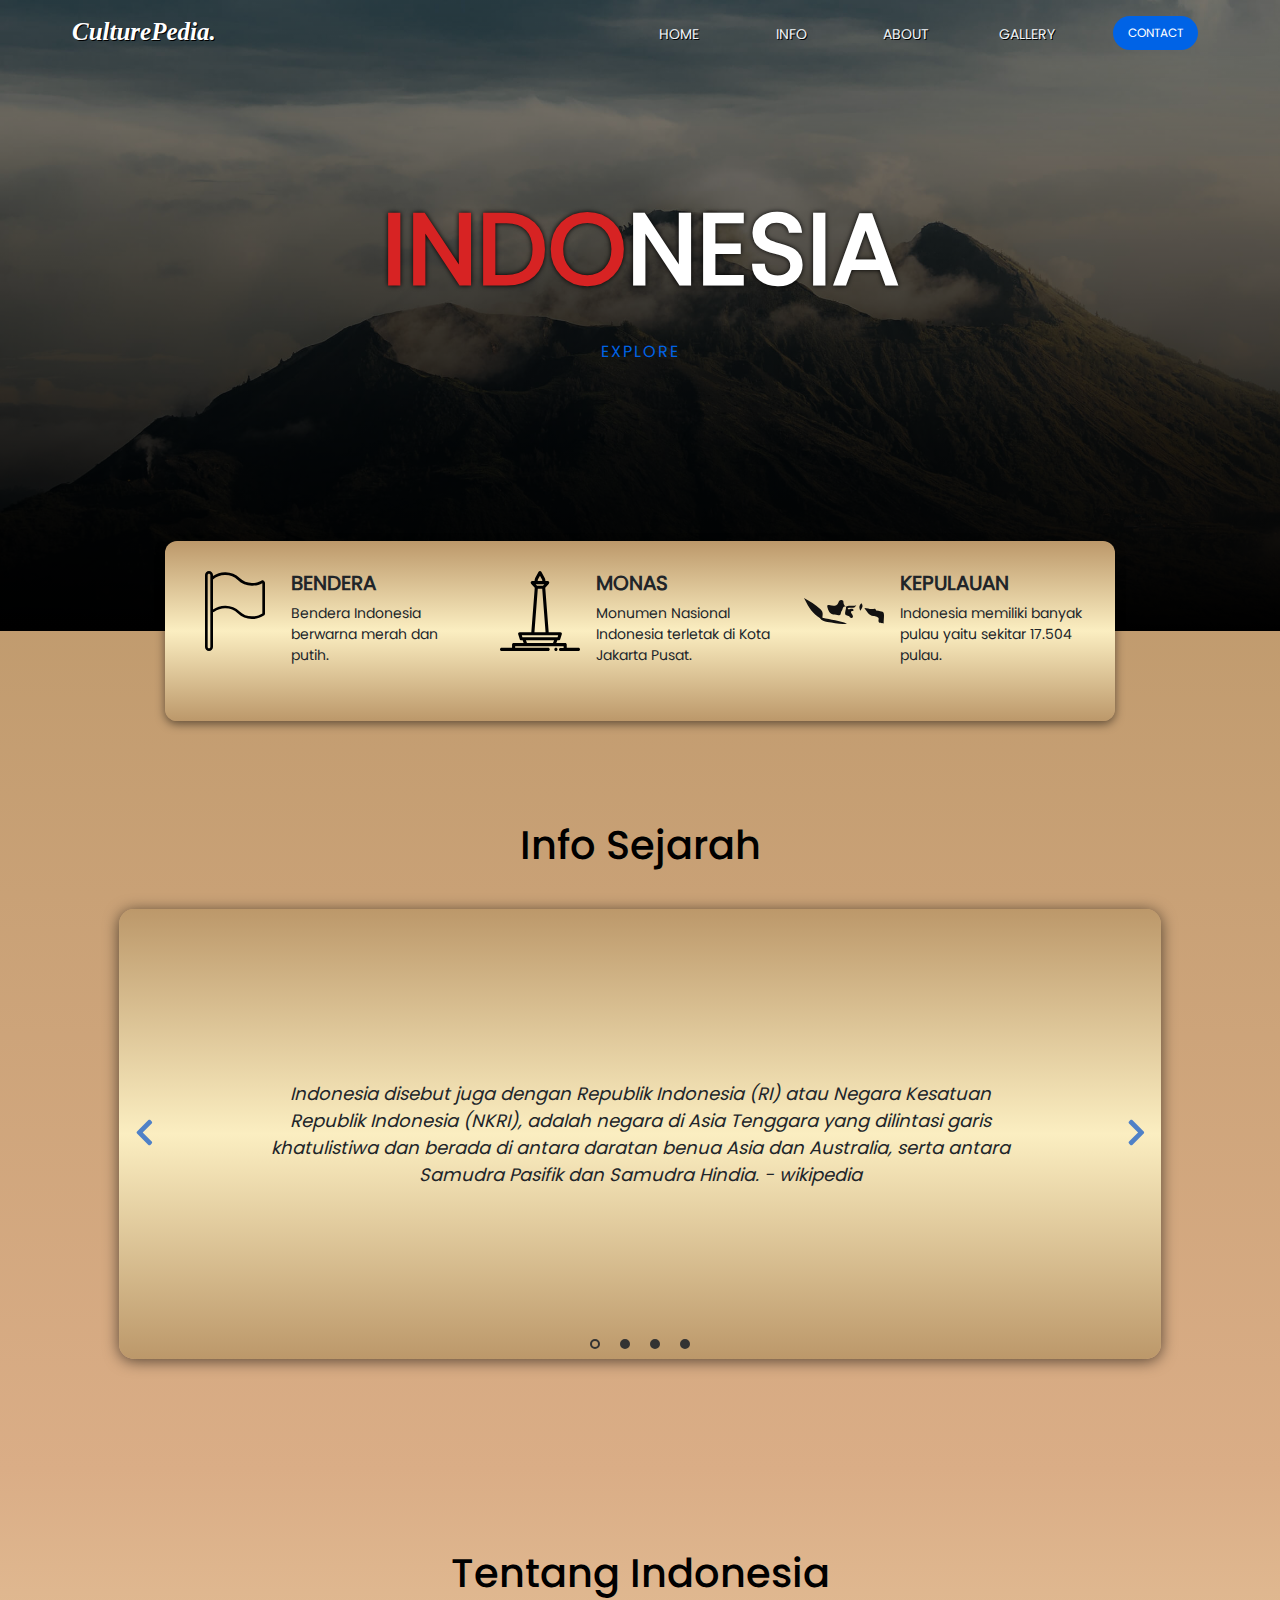
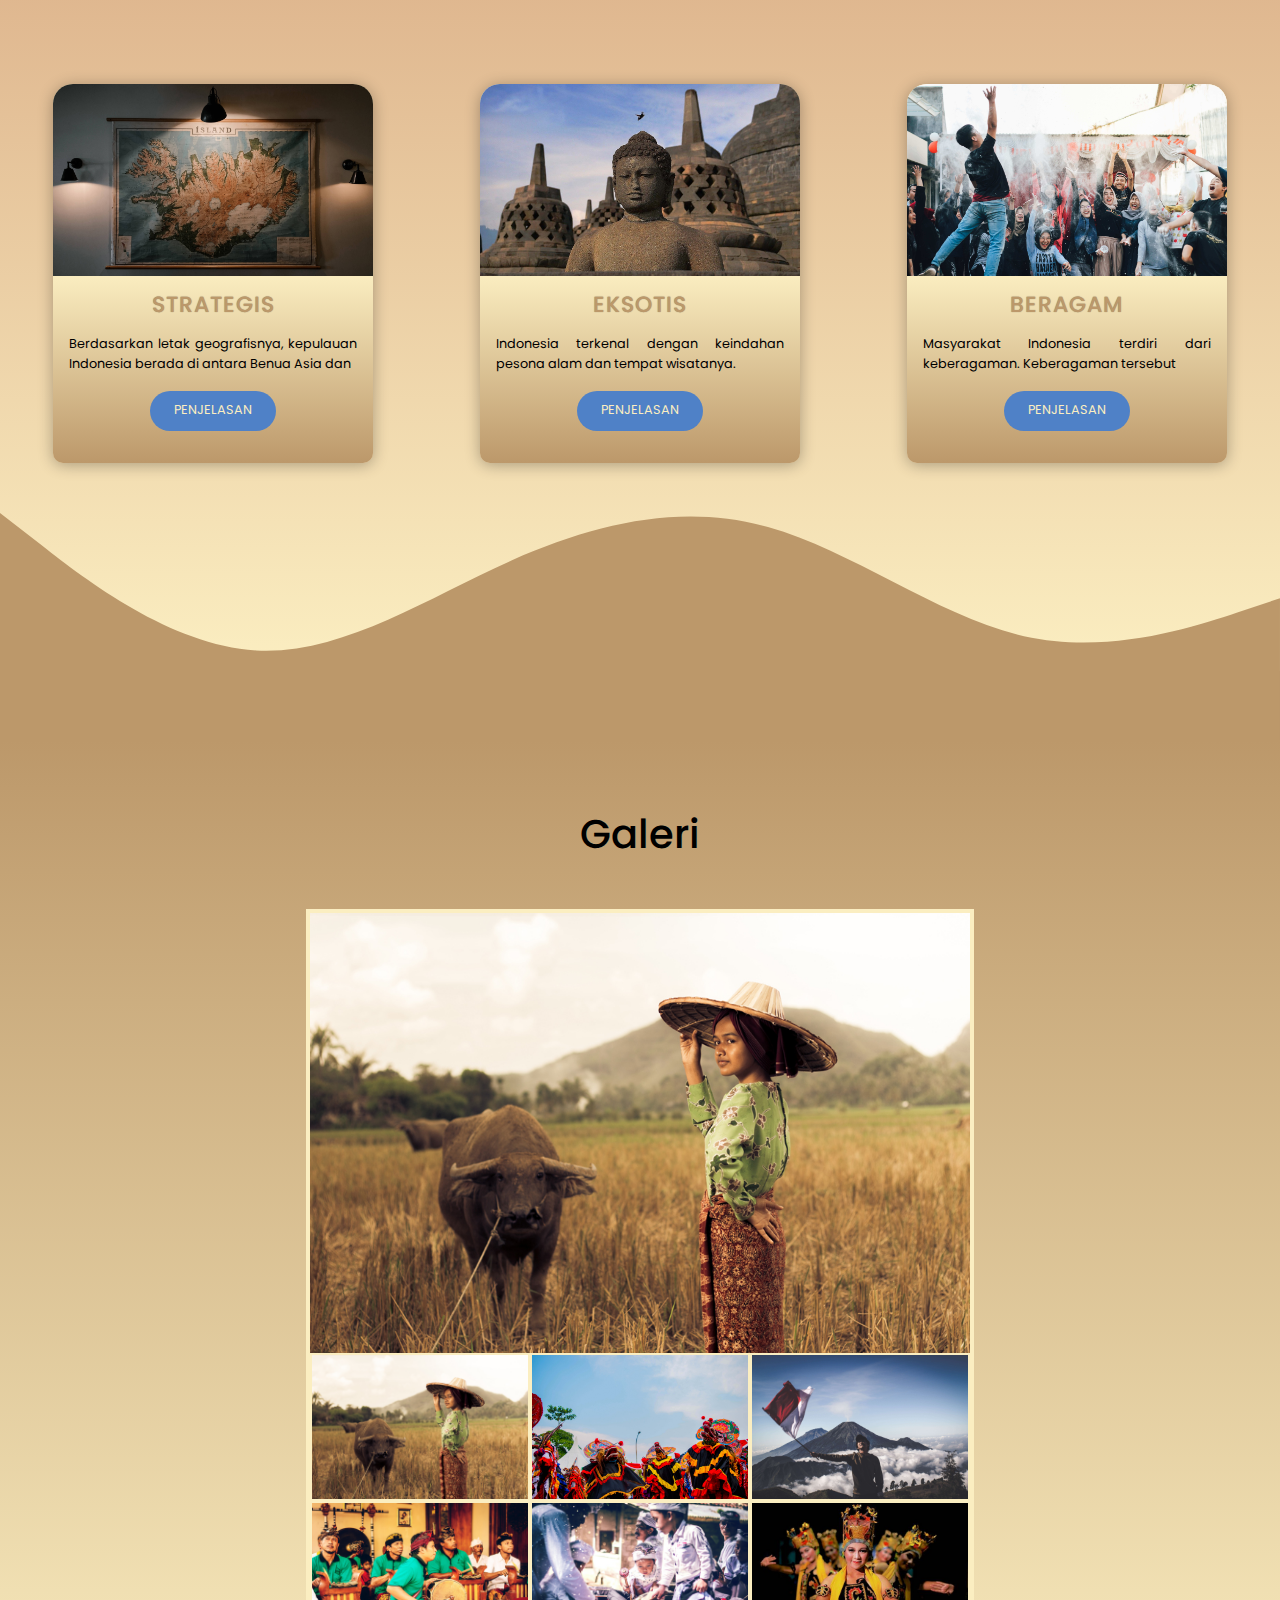
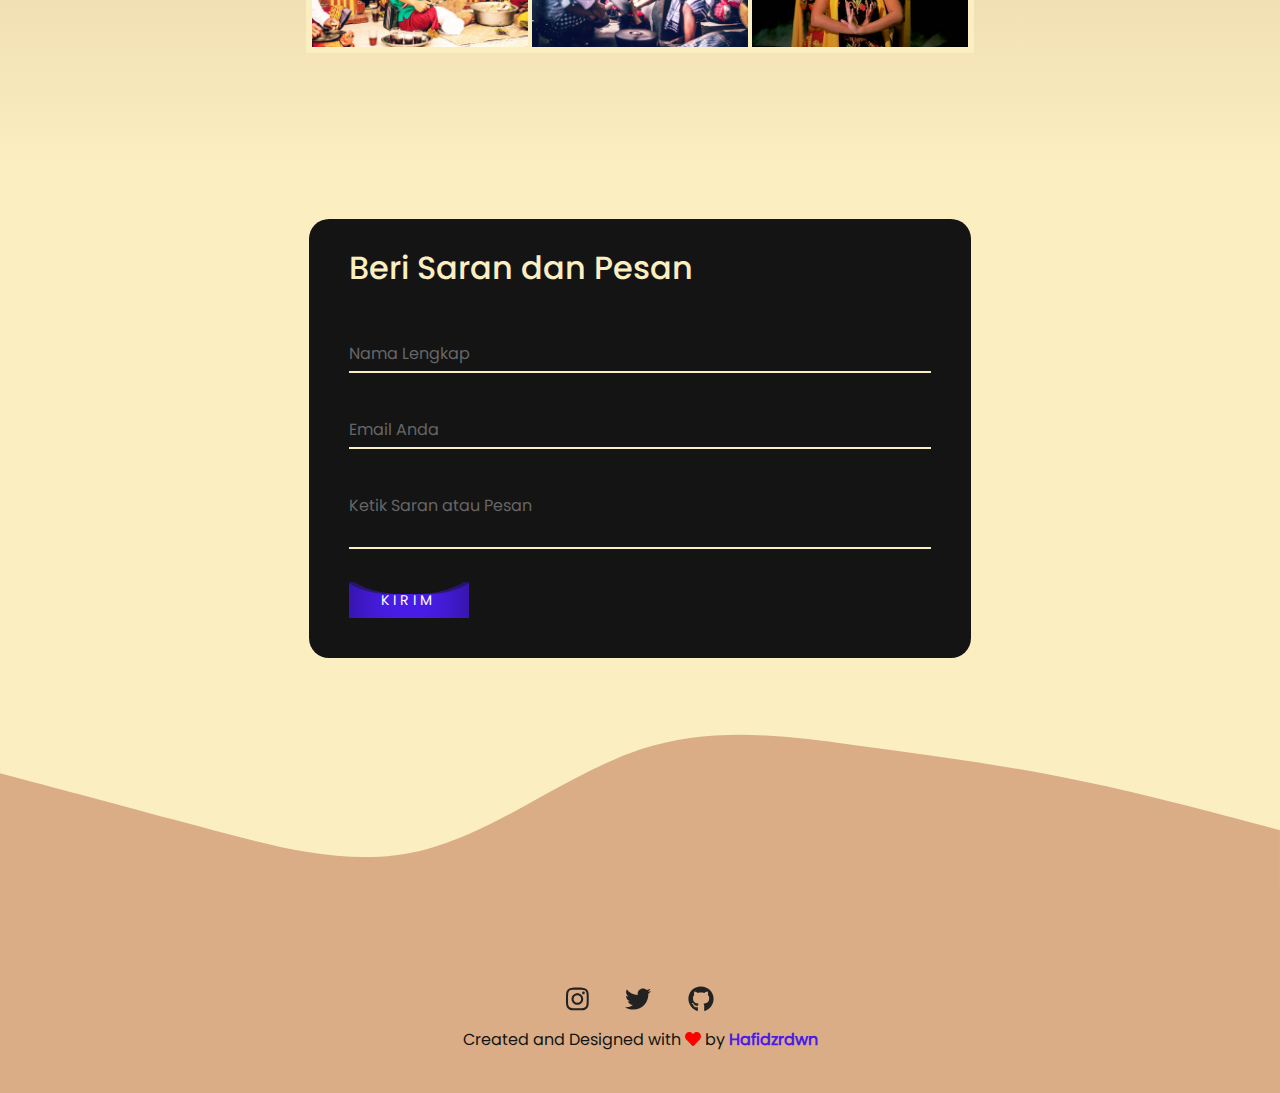
==== index.html @ 6a4ca409 "first commit" ====
<!DOCTYPE html>
<html lang="en">
  <head>
    <meta charset="UTF-8" />
    <meta http-equiv="X-UA-Compatible" content="IE=edge" />
    <meta name="viewport" content="width=device-width, initial-scale=1.0" />
    <link rel="icon" type="image/png" href="images/indonesia.png" />
    <!-- BOOTSTRAP -->
    <link rel="stylesheet" href="css/bootstrap.css" />
    <script src="icon/fontawesome-free-5.15.2-web/js/all.js"></script>
    <script src="js/bootstrap.bundle.js"></script>
    <!-- END BOOTSTRAP -->
    <!-- My CSS AND JS -->
    <link rel="stylesheet" href="css/style.css" />
    <script src="https://code.jquery.com/jquery-3.1.1.min.js"></script>
    <title id="home">CulturePedia - Tentang Indonesia</title>
  </head>
  <body>
    <!-- INFO ALERT -->
    <div class="alert-info alert-info--hide">Anda telah mencapai batas akhir section!!</div>
    <!-- SCROLL UP BUTTON -->
    <i class="fas fa-chevron-up scroll-up"></i>
    <!-- NAVBAR -->
    <nav class="navbar navbar-expand-lg">
      <div class="container">
        <a class="navbar-brand" href="#">CulturePedia.</a>
        <button class="navbar-toggler" type="button" data-bs-toggle="collapse" data-bs-target="#navbarNavAltMarkup" aria-controls="navbarNavAltMarkup" aria-expanded="false" aria-label="Toggle navigation">
          <span class="navbar-toggler-icon"></span>
        </button>
        <div class="collapse navbar-collapse" id="navbarNavAltMarkup">
          <div class="navbar-nav ms-auto">
            <a class="nav-link page-scroll" aria-current="page" href="#home">HOME</a>
            <a class="nav-link page-scroll" href="#info">INFO</a>
            <a class="nav-link page-scroll" href="#about">ABOUT</a>
            <a class="nav-link page-scroll" href="#gallery">GALLERY</a>
            <a class="utility page-scroll" href="#messages">CONTACT</a>
          </div>
        </div>
      </div>
    </nav>
    <!-- END NAVBAR -->

    <!-- JUMBOTRON -->
    <div id="jumbotron" class="bg-light p-5 rounded-lg">
      <!-- Background Image From Pexels.com -->
      <!-- Foto oleh Nick Wehrli dari Pexels -->
      <div class="jb-content text-center">
        <h1 class="display-4"><span style="color: #d72323">INDO</span>NESIA</h1>
        <div class="jb-btn">
          <a href="explore.html" target="_blank">
            <span></span>
            <span></span>
            <span></span>
            <span></span>
            explore
          </a>
        </div>
      </div>
    </div>
    <!-- END JUMBOTRON -->

    <!-- INFO PANEL CONTAINER -->
    <div class="container">
      <!-- INFO PANEL -->
      <div class="row justify-content-center">
        <div class="col-10 info-panel">
          <div class="row">
            <div class="col-lg">
              <img class="icon-panel" src="images/flags.svg" alt="Indonesia Flag" />
              <h4>Bendera</h4>
              <p>Bendera Indonesia berwarna merah dan putih.</p>
            </div>
            <div class="col-lg">
              <img class="icon-panel" src="images/monas.svg" alt="Monumen Nasional" />
              <h4>Monas</h4>
              <p>Monumen Nasional Indonesia terletak di Kota Jakarta Pusat.</p>
            </div>
            <div class="col-lg">
              <img class="icon-panel" src="images/island.svg" alt="indo-island" />
              <h4>Kepulauan</h4>
              <p>Indonesia memiliki banyak pulau yaitu sekitar 17.504 pulau.</p>
            </div>
          </div>
        </div>
      </div>
    </div>
    <!-- END INFO PANEL CONTAINER -->
    <!-- END INFO PANEL -->

    <!-- INFO SECTION -->
    <div class="col-12 info-section">
      <!-- CONTAINER -->
      <div class="container text-center">
        <div class="col-lg" id="info">
          <h1>Info Sejarah</h1>
        </div>
      </div>
      <!-- END CONTAINER -->
      <!-- CONTAINER FOR INFO CAROUSEL -->
      <div class="container col-10">
        <div class="carousel">
          <div class="slider">
            <section>
              Indonesia disebut juga dengan Republik Indonesia (RI) atau Negara Kesatuan Republik Indonesia (NKRI), adalah negara di Asia Tenggara yang dilintasi garis khatulistiwa dan berada di antara daratan benua Asia dan Australia,
              serta antara Samudra Pasifik dan Samudra Hindia. - wikipedia
            </section>
            <section>
              Dengan populasi mencapai 270.203.917 jiwa pada tahun 2020,Indonesia adalah negara berpenduduk terbesar keempat di dunia dan negara yang berpenduduk Muslim terbesar di dunia, dengan penganut lebih dari 230 juta jiwa. Bentuk
              negara Indonesia adalah negara kesatuan. - wikipedia
            </section>
            <section>
              Ibu kota negara Indonesia adalah Jakarta. Indonesia berbatasan darat dengan Malaysia di Pulau Kalimantan dan Pulau Sebatik, dengan Papua Nugini di Pulau Papua dan dengan Timor Leste di Pulau Timor. Negara tetangga lainnya
              adalah Singapura, Filipina, Australia, dan wilayah persatuan Kepulauan Andaman dan Nikobar di India. - wikipedia
            </section>
            <section>
              <div class="row">
                <div class="col"><img src="images/soekarno.jpg" alt="" /></div>
                <div class="col">
                  <p>
                    "Jangan sekali-sekali meninggalkan sejarah." - Ir.Soekarno <br />
                    “Bangsa yang besar adalah bangsa yang menghargai jasa pahlawannya.” - Ir.Soekarno
                  </p>
                </div>
              </div>
            </section>
          </div>
          <div class="control">
            <span class="arrow left">
              <i class="material-icons fas fa-chevron-left"></i>
            </span>
            <span class="arrow right">
              <i class="material-icons fas fa-chevron-right"></i>
            </span>
            <ul>
              <li class="selected"></li>
              <li></li>
              <li></li>
              <li></li>
            </ul>
          </div>
        </div>
      </div>
      <!-- END INFO CAROUSEL CONTAINER  -->
    </div>
    <!-- END INFO SECTION -->
    <!-- ABOUT SECTION -->
    <div class="col-12 about-section text-center">
      <h1 id="about">Tentang Indonesia</h1>
      <div class="col-lg">
        <div class="card-holder">
          <div class="card">
            <!-- IMAGE by ArtHouse Studio from Pexels -->
            <img src="images/strategic.jpg" alt="Gambar Map" class="card_img" />
            <div class="card-contents">
              <h2>Strategis</h2>
              <p>
                Berdasarkan letak geografisnya, kepulauan Indonesia berada di antara Benua Asia dan
                <span class="card_read-more"
                  >Benua Australia, serta berada di antara Samudera Hindia dan Samudera Pasifik. Strategis posisi Indonesia memberikan keuntungan tersendiri, yaitu menjadi perlintasan lalu lintas baik udara maupun laut.</span
                >
              </p>
              <p class="read-more-btn">penjelasan</p>
            </div>
          </div>
          <div class="card">
            <!-- IMAGE by Borislav Krustev from Pexels -->
            <img src="images/candi.jpg" alt="Candi Borobudur" class="card_img" />
            <div class="card-contents">
              <h2>Eksotis</h2>
              <p>
                Indonesia terkenal dengan keindahan pesona alam dan tempat wisatanya.
                <span class="card_read-more"
                  >Indonesia sendiri memiliki berbagai pesona alam, seperti pantai, candi, gunung, dll. Tempat wisata yang terkenal di Indonesia adalah Pantai Kuta Bali, Gunung Bromo, Raja Ampat, dan masih banyak lagi.
                </span>
              </p>
              <p class="read-more-btn">penjelasan</p>
            </div>
          </div>
          <div class="card">
            <img src="images/beragam.jpg" alt="Foto Kebersamaan Orang" class="card_img" />
            <div class="card-contents">
              <h2>Beragam</h2>
              <p>
                Masyarakat Indonesia terdiri dari keberagaman. Keberagaman tersebut
                <span class="card_read-more"
                  >dapat terlihat dari suku bangsa, ras, agama, keyakinan, ideologi politik, sosial budaya dan ekonomi dan lainnya. Tetapi, meskipun rakyat Indonesia beragam, mereka tetap harus saling menghargai perbedaan tersebut.</span
                >
              </p>
              <p class="read-more-btn">penjelasan</p>
            </div>
          </div>
        </div>
      </div>
    </div>
    <!-- END ABOUT SECTION -->
    <svg class="waves" xmlns="http://www.w3.org/2000/svg" viewBox="0 0 1440 320">
      <path
        fill="#bc986a"
        fill-opacity="1"
        d="M0,64L48,101.3C96,139,192,213,288,218.7C384,224,480,160,576,117.3C672,75,768,53,864,80C960,107,1056,181,1152,202.7C1248,224,1344,192,1392,176L1440,160L1440,320L1392,320C1344,320,1248,320,1152,320C1056,320,960,320,864,320C768,320,672,320,576,320C480,320,384,320,288,320C192,320,96,320,48,320L0,320Z"
      ></path>
    </svg>
    <!-- GALLERY  -->
    <div class="row m-0 gallery-section">
      <div class="container">
        <h1 id="gallery">Galeri</h1>
        <div class="gallery-item">
          <img src="images/sawah.jpg" alt="" class="jumbo" />
          <div class="thumbnail">
            <img src="images/sawah.jpg" alt="" class="thumb" />
            <img src="images/barongan.jpg" alt="" class="thumb" />
            <img src="images/bendera.jpg" alt="" class="thumb" />
            <img src="images/gamelan.jpg" alt="" class="thumb" />
            <img src="images/bali.jpg" alt="" class="thumb" />
            <img src="images/penari.jpg" alt="" class="thumb" />
          </div>
        </div>
      </div>
    </div>
    <!-- END GALLERY -->

    <!-- MESSAGES FORM SECTION -->
    <section class="messages-section">
      <div class="container">
        <div class="row justify-content-center">
          <div class="col-md-8">
            <div class="messages-form">
              <h1 id="messages">Beri Saran dan Pesan</h1>
              <form action="">
                <div class="input-box">
                  <input type="text" required="required" />
                  <span>Nama Lengkap</span>
                </div>
                <div class="input-box">
                  <input type="text" required="required" />
                  <span>Email Anda</span>
                </div>
                <div class="input-box">
                  <textarea required="required"></textarea>
                  <span>Ketik Saran atau Pesan</span>
                </div>
                <div class="input-btn mt-3">
                  <a href="#">
                    <span>Kirim</span>
                    <div class="liquid"></div>
                  </a>
                </div>
              </form>
            </div>
          </div>
        </div>
      </div>
    </section>
    <!-- END MESSAGES FORM SECTION -->
    <svg class="waves1" xmlns="http://www.w3.org/2000/svg" viewBox="0 0 1440 320">
      <path
        fill="#daad86"
        fill-opacity="1"
        d="M0,96L40,106.7C80,117,160,139,240,160C320,181,400,203,480,181.3C560,160,640,96,720,69.3C800,43,880,53,960,64C1040,75,1120,85,1200,101.3C1280,117,1360,139,1400,149.3L1440,160L1440,320L1400,320C1360,320,1280,320,1200,320C1120,320,1040,320,960,320C880,320,800,320,720,320C640,320,560,320,480,320C400,320,320,320,240,320C160,320,80,320,40,320L0,320Z"
      ></path>
    </svg>
    <!-- FOOTER -->
    <section class="footer">
      <div class="row m-0 text-center">
        <div class="col">
          <div class="icon-group">
            <a class="icons instagram" href="https://www.instagram.com/hafidzrdwn/?hl=id" target="_blank"><i class="fab fa-instagram"></i></a>
            <a class="icons twitter" href="https://mobile.twitter.com/hafidzrdwn" target="_blank"><i class="fab fa-twitter"></i></a>
            <a class="icons github" href="https://github.com/Hafidzrdwn" target="_blank"><i class="fab fa-github"></i></a>
          </div>
        </div>
      </div>
      <div class="row m-0 text-center">
        <div class="col mt-2">
          <p>Created and Designed with <i class="heart fas fa-heart"></i> by <a href="https://www.instagram.com/hafidzrdwn/?hl=id" target="_blank">Hafidzrdwn</a></p>
        </div>
      </div>
    </section>
    <!-- END FOOTER -->
    <!-- My JS -->
    <script src="js/script.js"></script>
  </body>
</html>

<!-- IMAGE FROM PEXELS UNSPLASH PIXABAY AND PINTEREST-->
<!-- ICON FROM FONTAWESOME -->
---- css/style.css ----
/* Font */

@font-face {
  font-family: "Poppins-thin";
  src: url("../font/poppins/Poppins-Thin.otf");
}
@font-face {
  font-family: "Poppins-Light";
  src: url("../font/poppins/Poppins-Light.otf");
}
@font-face {
  font-family: "Poppins";
  src: url("../font/poppins/Poppins-Regular.otf");
}
@font-face {
  font-family: "Poppins-Md";
  src: url("../font/poppins/Poppins-Medium.otf");
}

/* End Font */
* {
  margin: 0;
  padding: 0;
}
body {
  font-family: "Poppins";
  scroll-behavior: smooth;
  background: #bc986a;
}

/* SCROLL UP BUTTON */
.scroll-up {
  position: fixed;
  bottom: 40px;
  right: 40px;
  font-size: 50px;
  background: linear-gradient(to top left, #67a5f7, #035cd1);
  color: #fbeec1;
  padding: 10px;
  border-radius: 50%;
  cursor: pointer;
  z-index: 99;
  opacity: 0;
  transition: opacity 0.4s ease-in-out;
  pointer-events: none;
}

.scroll-up:hover {
  background: #0063e6;
}

/*END SCROLL UP BUTTON */

/* NAVBAR */
.container > .navbar-brand {
  font-family: "Redressed", cursive;
  font-size: 24px;
  font-weight: bolder;
  color: white !important;
  margin-left: 10px;
  font-style: italic;
}

.navbar {
  background-color: #4f81c7;
  padding-bottom: 15px;
  left: 0;
  right: 0;
  z-index: 9999;
}

.nav-link {
  font-size: 14px;
  color: white;
  width: 100%;
  text-align: center;
  padding: 5px;
  margin-top: 12px;
  border-radius: 20px;
  transition: background-color 0.5s;
}

.nav-link:hover {
  color: #4f81c7;
  background-color: white;
}

.utility {
  text-decoration: none;
  width: 100%;
  text-align: center;
  color: white;
  margin-top: 12px;
  font-size: 14px;
  background-color: #0063e6;
  padding: 5px;
  border-radius: 20px;
  transition: background-color 0.5s;
}

.utility:hover {
  background-color: white;
  color: #4f81c7;
}
/* HAMBURGER MENU */

.navbar-collapse {
  transition: 0.7s;
}
.container > .navbar-toggler {
  color: #4f81c7;
  border: none;
}

.container > .navbar-toggler > .navbar-toggler-icon {
  background-image: url("data:image/svg+xml;charset=utf8,%3Csvg  xmlns='http://www.w3.org/2000/svg'%3E%3Cpath stroke='rgb(255,255,255)' stroke-width='2' stroke-linecap='round' d='M4 8h24M4 16h24M4 24h24'/%3E%3C/svg%3E");
}
/* END NAVBAR */

/* JUMBOTRON */
#jumbotron {
  background-image: url(../images/mountain.jpg);
  background-size: cover;
  position: relative;
  width: 100%;
  height: 600px;
}
#jumbotron::after {
  content: "";
  display: block;
  width: 100%;
  height: 100%;
  position: absolute;
  bottom: 0;
  left: 0;
  background-image: linear-gradient(to top, rgba(0, 0, 0, 1), rgba(0, 0, 0, 0.4));
}

.jb-content {
  position: relative;
  z-index: 999;
  margin-top: 110px;
}
.jb-content > h1.display-4 {
  font-weight: bolder;
  color: white;
  font-size: 50px;
  margin-bottom: 20px;
  text-shadow: 0 0 5px black;
}

/* JUMBOTRON BUTTON */

.jb-btn {
  margin-top: 1.5rem;
}

.jb-btn a {
  text-decoration: none;
  text-transform: uppercase;
  color: #0063e6;
  position: relative;
  display: inline-block;
  transition: 0.5s;
  letter-spacing: 2px;
  padding: 7px 15px;
  overflow: hidden;
}

.jb-btn a:hover {
  background-color: #0063e6;
  color: #c7ecee;
  box-shadow: 0 0 5px #0063e6, 0 0 25px #0063e6, 0 0 35px #0063e6;
  border-radius: 25px;
}

.jb-btn a > span {
  position: absolute;
  display: block;
}

.jb-btn a > span:nth-child(1) {
  top: 0;
  left: -100%;
  width: 100%;
  height: 2px;
  background: linear-gradient(90deg, transparent, #0063e6);
  animation: animate1 1s linear infinite;
}

@keyframes animate1 {
  0% {
    left: -100%;
  }
  50%,
  100% {
    left: 100%;
  }
}

.jb-btn a > span:nth-child(2) {
  top: -100%;
  right: 0;
  width: 2px;
  height: 100%;
  background: linear-gradient(100deg, transparent, #0063e6);
  animation: animate2 1s linear infinite;
  animation-delay: 0.25s;
}

@keyframes animate2 {
  0% {
    top: -100%;
  }
  50%,
  100% {
    top: 100%;
  }
}

.jb-btn a > span:nth-child(3) {
  bottom: 0;
  right: -100%;
  width: 100%;
  height: 2px;
  background: linear-gradient(270deg, transparent, #0063e6);
  animation: animate3 1s linear infinite;
  animation-delay: 0.5s;
}

@keyframes animate3 {
  0% {
    right: -100%;
  }
  50%,
  100% {
    right: 100%;
  }
}

.jb-btn a > span:nth-child(4) {
  bottom: -100%;
  left: 0;
  width: 2px;
  height: 100%;
  background: linear-gradient(360deg, transparent, #0063e6);
  animation: animate4 1s linear infinite;
  animation-delay: 0.75s;
}

@keyframes animate4 {
  0% {
    bottom: -100%;
  }
  50%,
  100% {
    bottom: 100%;
  }
}

/* INFO - PANEL */
.info-panel {
  background: linear-gradient(#bc986a, #fbeec1, #bc986a);
  padding: 30px;
  border-radius: 12px;
  margin-top: -150px;
  transition: box-shadow 0.3s;
  position: relative;
  box-shadow: 0 3px 10px rgba(0, 0, 0, 0.5);
  height: 390px;
  z-index: 2;
  margin-bottom: 50px;
}

.info-panel:hover {
  box-shadow: 0 3px 25px rgba(0, 0, 0, 0.8);
}

.info-panel h4 {
  font-size: 20px;
  text-transform: uppercase;
  font-weight: bolder;
}

.info-panel p {
  font-size: 14px;
}
.col-lg > .icon-panel {
  width: 80px;
  height: 80px;
  margin-right: 1em;
  float: left;
  margin-bottom: 40px;
}
/* END INFO PANEL */

/* INFO SECTION */

.info-section {
  padding: 320px 0 110px 0;
  margin-top: -310px;
  background: linear-gradient(to bottom, #bc986a, #daad86);
  box-sizing: border-box;
}

.info-section h1 {
  margin: 40px 0;
  font-family: "Poppins-md";
  color: black;
  text-align: center;
}

.alert-info--hide {
  display: none;
}

.alert-info--show {
  display: block;
  padding: 15px;
  margin-bottom: 30px;
  background-color: #ffb1b1;
  color: red;
  box-shadow: 0 0 5px rgb(255, 4, 4);
  position: fixed;
  top: 15px;
  right: 5px;
  z-index: 9999;
  text-align: center;
  pointer-events: none;
}

.info-section .carousel {
  height: 450px;
  overflow: hidden;
  position: relative;
  background: linear-gradient(#bc986a, #fbeec1, #bc986a);
  box-shadow: 0 2px 15px rgba(0, 0, 0, 0.6);
  border-radius: 15px;
}

.info-section .slider {
  height: 100%;
  display: flex;
  width: 400%;
  transition: all 0.7s;
}

.info-section .slider section {
  flex-basis: 100%;
  justify-content: center;
  align-items: center;
  display: flex;
  font-size: 14px;
  text-align: center;
  margin: 50px;
  font-style: italic;
}

.slider section img {
  border-radius: 100%;
  margin-bottom: 5px;
  width: 250px;
  height: auto;
}

.slider section p {
  margin-top: 25px;
}

.info-section .control .arrow {
  position: absolute;
  top: 50%;
  transform: translateY(-50%);
  cursor: pointer;
  font-size: 30px;
  color: #4f81c7;
  padding: 6px;
  transition: all 0.3s;
}

.info-section .control .arrow:hover {
  color: #fbeec1;
  background: #4f81c7;
}

.info-section .control .arrow.left {
  left: 10px;
}
.info-section .control .arrow.right {
  right: 10px;
}

.control ul {
  list-style: none;
  display: flex;
  position: absolute;
  bottom: 0;
  left: 50%;
  margin: 0;
  padding: 0;
  transform: translate(-50%);
}
.control ul li {
  width: 10px;
  height: 10px;
  background: #333;
  border: 2px solid #333;
  border-radius: 50px;
  margin: 10px;
  cursor: pointer;
}
.control ul li.selected {
  background: transparent;
}

/* END INFO SECTION */

/* ABOUT SECTION */

.about-section {
  padding: 80px 0 200px 0;
  background: linear-gradient(to bottom, #daad86, #fbeec1);
}
.about-section h1 {
  font-family: "Poppins-md";
  color: black;
  text-align: center;
  margin: 0 0 55px 0;
}

.card-holder {
  display: flex;
  align-items: flex-start;
  flex-wrap: wrap;
  margin-top: 20px;
}

.card {
  width: 20rem;
  background: linear-gradient(to bottom, #fbeec1, #fbeec1, #bc986a);
  margin: 2rem auto 0.5rem;
  border: none;
  border-radius: 20px 20px 10px 10px;
  box-shadow: 0 2px 15px rgba(0, 0, 0, 0.3);
  transition: all 0.3s;
}

.card:hover {
  box-shadow: 0 2px 20px rgba(0, 0, 0, 0.5);
}

.card_img {
  width: 100%;
  height: 12rem;
  object-fit: cover;
  border-radius: 20px 20px 0 0;
}

.card-contents {
  padding: 1rem;
}

.card-contents h2 {
  margin-bottom: 1rem;
  letter-spacing: 1px;
  color: #bc986a;
  font-family: "Poppins-md";
  text-transform: uppercase;
  font-size: 22px;
  text-shadow: 0 0 1px rgba(0, 0, 0, 0.404);
}

.card-contents p {
  font-size: 0.8em;
  margin-bottom: 1rem;
  text-align: justify;
  color: #000000;
  line-height: 1.6em;
}

.card_read-more {
  display: block;
  opacity: 0;
  height: 0;
  transition: all 0.5s;
}

.card_read-more--open {
  display: block;
  opacity: 1;
  height: 7rem;
}

.read-more-btn {
  display: inline-block;
  color: #fbeec1 !important;
  background-color: #4f81c7;
  border-radius: 50px;
  padding: 0.6rem 1.5rem;
  font-size: 1em;
  position: relative;
  z-index: 1;
  transition: all 0.5s;
  cursor: pointer;
  text-transform: uppercase;
}

.read-more-btn:hover {
  background-color: #daad86;
  color: #0063e6 !important;
  box-shadow: 0 0 1rem rgba(0, 0, 0, 0.3);
  transform: translateY(-3px);
}
/* END ABOUT-SECTION */

.waves {
  margin-top: -65px;
}

/* GALLERY SECTION */

.gallery-section {
  background: linear-gradient(to bottom, #bc986a, #fbeec1);
  padding: 50px 0;
  padding-bottom: 120px;
  display: flex;
  justify-content: center;
  text-align: center;
  box-sizing: border-box;
  margin-top: 0;
}

.gallery-section h1 {
  font-family: "Poppins-md";
  color: black;
  text-align: center;
  margin: 20px 0 55px 0;
}

.gallery-section .gallery-item {
  width: 300px;
  margin: auto;
  overflow: auto;
  outline: 4px solid #fbeec1;
}

.gallery-section .gallery-item img {
  line-height: 0;
  width: 300px;
  height: auto;
}

.gallery-item .thumbnail .thumb {
  width: 100px;
  float: left;
  cursor: pointer;
  border: 2px solid #fbeec1;
}

.gallery-item .thumbnail .thumb:hover {
  filter: grayscale(1);
  transition: 0.5s;
}

.fade {
  opacity: 0;
  animation: fadein 0.7s forwards;
}

@keyframes fadein {
  to {
    opacity: 1;
  }
}

.shadow {
  filter: grayscale(1);
}

/* END GALLERY SECTION */

/* MESSAGES SECTION */
.messages-section {
  background: #fbeec1;
  height: auto;
  padding: 50px 0 230px 0;
}

.messages-section h1 {
  font-family: "Poppins-md";
  color: #fbeec1;
  text-align: left;
  margin: 20px 0 40px 0;
  font-size: 32px;
}

.messages-section .messages-form {
  width: 90%;
  border-radius: 20px;
  background: rgb(20, 20, 20);
  margin: auto;
  padding: 40px;
  padding-top: 10px;
}

.messages-form .input-box {
  position: relative;
  width: 100%;
  margin-top: 20px;
}

.messages-form .input-box input,
.messages-form .input-box textarea {
  width: 100%;
  padding: 5px 0;
  font-size: 16px;
  margin: 10px 0;
  outline: none;
  border: none;
  border-bottom: 2px solid #fbeec1;
  background: transparent;
  resize: none;
  color: white;
}

.messages-form .input-box span {
  position: absolute;
  left: 0;
  padding: 5px 0;
  font-size: 16px;
  margin: 10px 0;
  pointer-events: none;
  transition: 0.5s;
  color: #666;
}

.messages-form .input-box input:focus ~ span,
.messages-form .input-box input:valid ~ span,
.messages-form .input-box textarea:focus ~ span,
.messages-form .input-box textarea:valid ~ span {
  color: white;
  font-size: 12px;
  transform: translateY(-20px);
}

.input-btn a {
  position: relative;
  padding: 6px 10px;
  display: block;
  text-decoration: none;
  text-transform: uppercase;
  width: 120px;
  text-align: center;
  overflow: hidden;
}

.input-btn a > span {
  position: relative;
  z-index: 1;
  color: white;
  font-size: 14px;
  letter-spacing: 4px;
}

.input-btn a .liquid {
  position: absolute;
  left: 0;
  top: -38px;
  width: 120px;
  height: 200px;
  background: #491de7;
  box-shadow: inset 0 0 50px rgba(0, 0, 0, 0.5);
  transition: 0.5s;
}
.input-btn a:hover .liquid {
  top: -70px;
}

.input-btn a .liquid::before,
.input-btn a .liquid::after {
  content: "";
  position: absolute;
  width: 200px;
  height: 200px;
  top: 0;
  left: 0;
  transform: translate(-20%, -75%);
}
.input-btn a .liquid::before {
  border-radius: 45%;
  background: rgba(20, 20, 20, 1);
  animation: animate 2.5s linear infinite;
}

.input-btn a .liquid::after {
  border-radius: 40%;
  background: rgba(20, 20, 20, 0.5);
  animation: animate 4.5s linear infinite;
}

@keyframes animate {
  0% {
    transform: translate(-20%, -75%) rotate(0deg);
  }
  100% {
    transform: translate(-20%, -75%) rotate(360deg);
  }
}
/* END MESSAGES SECTION */

/* FOOTER */
.footer {
  background-color: #daad86;
  height: 150px;
  padding: 20px;
  color: rgb(20, 20, 20);
  margin-top: -30px;
}

.footer .icon-group {
  margin-top: 18px;
  font-size: 26px;
}

.icon-group .icons {
  margin: 15px;
  transition: 0.4s;
  color: #222;
  text-decoration: none;
}

.icon-group .instagram:hover {
  color: #e1306c;
}

.icon-group .twitter:hover {
  color: #1da1f2;
}

.icon-group .github:hover {
  color: rgb(20, 20, 20);
}

.footer p a {
  text-decoration: none;
  color: #491de7;
  font-weight: bold;
}

.waves1 {
  margin-top: -115px;
}

.footer p .heart {
  color: red;
  animation: up 0.5s infinite;
}

@keyframes up {
  0% {
    transform: translateY(2px);
  }
  100% {
    transform: translateY(-4px);
  }
}
/* END FOOTER */

/* TABLET VERSION */
@media (min-width: 768px) {
  .container > .navbar-brand {
    margin-left: 0;
  }

  .navbar {
    padding-bottom: 15px;
    position: relative;
    left: 0;
    right: 0;
  }

  .utility {
    width: 100%;
    text-align: center;
    text-decoration: none;
    color: white;
  }
  #jumbotron {
    background-size: cover;
    height: 600px;
    position: relative;
    width: 100%;
    display: flex;
    justify-content: center;
    background-position-x: 0;
  }

  .jb-content {
    margin-top: 165px;
  }

  .jb-content > h1.display-4 {
    font-size: 85px;
  }

  .info-panel {
    height: 380px;
    margin-top: -125px;
  }

  .info-section .slider section {
    margin: 100px;
    font-size: 16px;
  }

  .gallery-section .gallery-item {
    width: 450px;
    margin: auto;
    overflow: auto;
  }

  .gallery-section .gallery-item img {
    line-height: 0;
    width: 450px;
    height: auto;
  }

  .gallery-item .thumbnail .thumb {
    width: 150px;
    float: left;
  }

  .waves {
    margin-top: -140px;
  }

  .waves1 {
    margin-top: -150px;
  }
  /* HAMBURGER MENU */
  .navbar-collapse {
    transition: 0.7s;
  }
}

/* DESKTOP VERSION */
@media (min-width: 992px) {
  .container > .navbar-brand {
    margin-left: -10px;
    text-shadow: black 1px 1px;
    transition: color 0.6s;
    font-size: 25px;
    font-style: italic;
    margin-top: 0;
  }

  .navbar {
    background-color: rgba(0, 0, 0, 0);
    position: relative;
    z-index: 99999;
  }

  .navbar .navbar-nav {
    margin-top: 10px;
  }
  .nav-link {
    margin-right: 50px;
    margin-left: 4px;
    color: #f0f5f9;
    width: 100%;
    padding: 0;
    margin-top: 0;
    text-shadow: black 1px 1px;
    transition: 0.5s;
  }
  .nav-link:hover {
    color: #c7ecee;
    background-color: rgba(0, 0, 0, 0);
    text-shadow: none;
  }
  .nav-link::after {
    content: "";
    display: block;
    width: 0;
    background: #0063e6;
    height: 2px;
    transition: width 0.3s;
    margin-top: 2px;
  }

  .nav-link:hover::after {
    width: 100%;
  }

  /* UTILITY */
  .utility {
    text-decoration: none;
    color: white;
    background-color: #0063e6;
    font-size: 12px;
    padding: 8px 15px;
    margin-top: -8px;
    border-radius: 25px;
    transition: 0.3s;
    width: 100px;
  }

  .utility:hover {
    background-color: #491de7;
    color: white;
  }
  /* JUMBOTRON */

  #jumbotron {
    background-size: cover;
    height: 640px;
    margin-top: -80px;
    position: relative;
    width: 100%;
    display: block;
    background-position-y: 0px;
    background-clip: border-box;
  }

  .jb-content {
    margin-top: 150px;
  }

  .jb-content > h1.display-4 {
    font-size: 100px;
  }

  .info-panel {
    height: 180px;
    margin-top: -90px;
  }

  .info-section .slider section {
    flex-basis: 100%;
    justify-content: center;
    align-items: center;
    display: flex;
    font-size: 18px;
    text-align: center;
    margin: 150px;
    font-style: italic;
  }

  .gallery-section .gallery-item {
    width: 660px;
    margin: auto;
    overflow: auto;
  }

  .gallery-section .gallery-item img {
    line-height: 0;
    width: 660px;
    height: auto;
  }

  .gallery-item .thumbnail .thumb {
    width: 220px;
    float: left;
  }

  .waves {
    margin-top: -215px;
  }

  .waves1 {
    margin-top: -230px;
  }
}

@media (min-width: 1200px) {
  .waves1 {
    margin-top: -200px;
  }
}
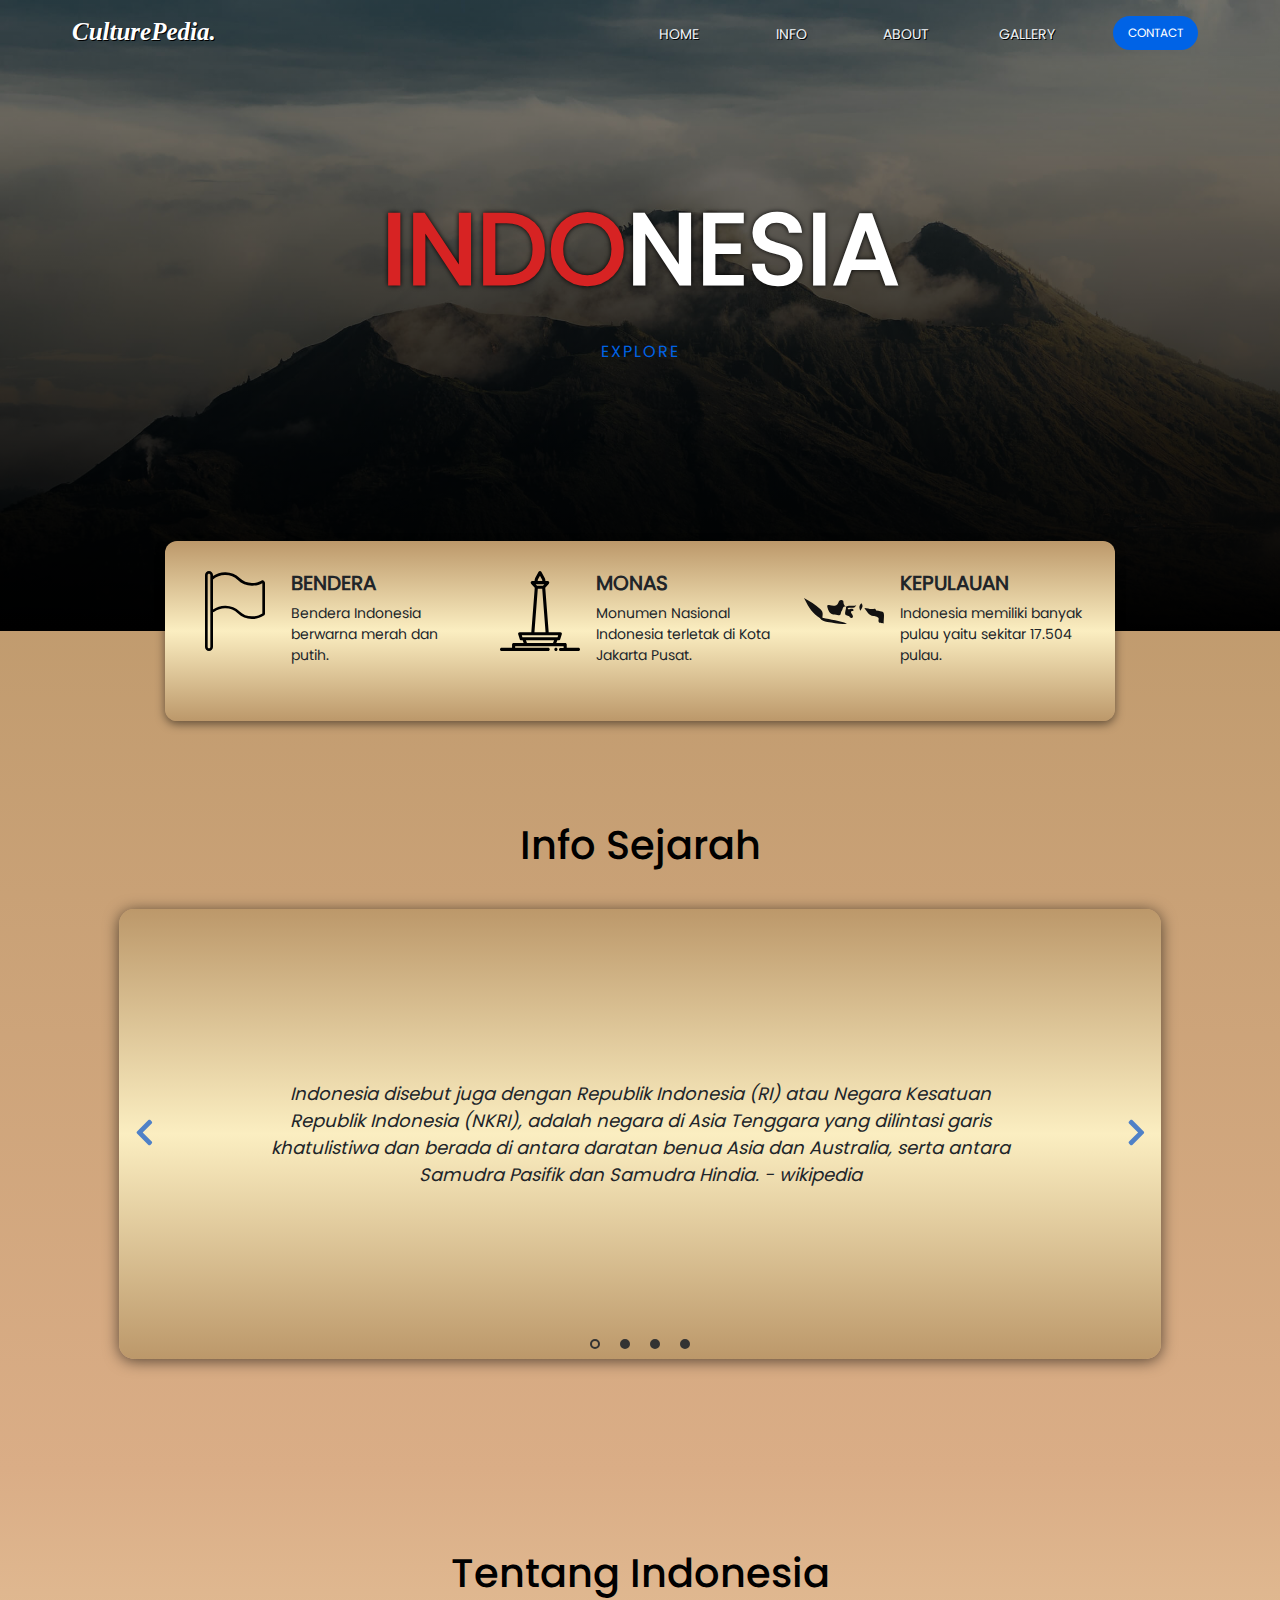
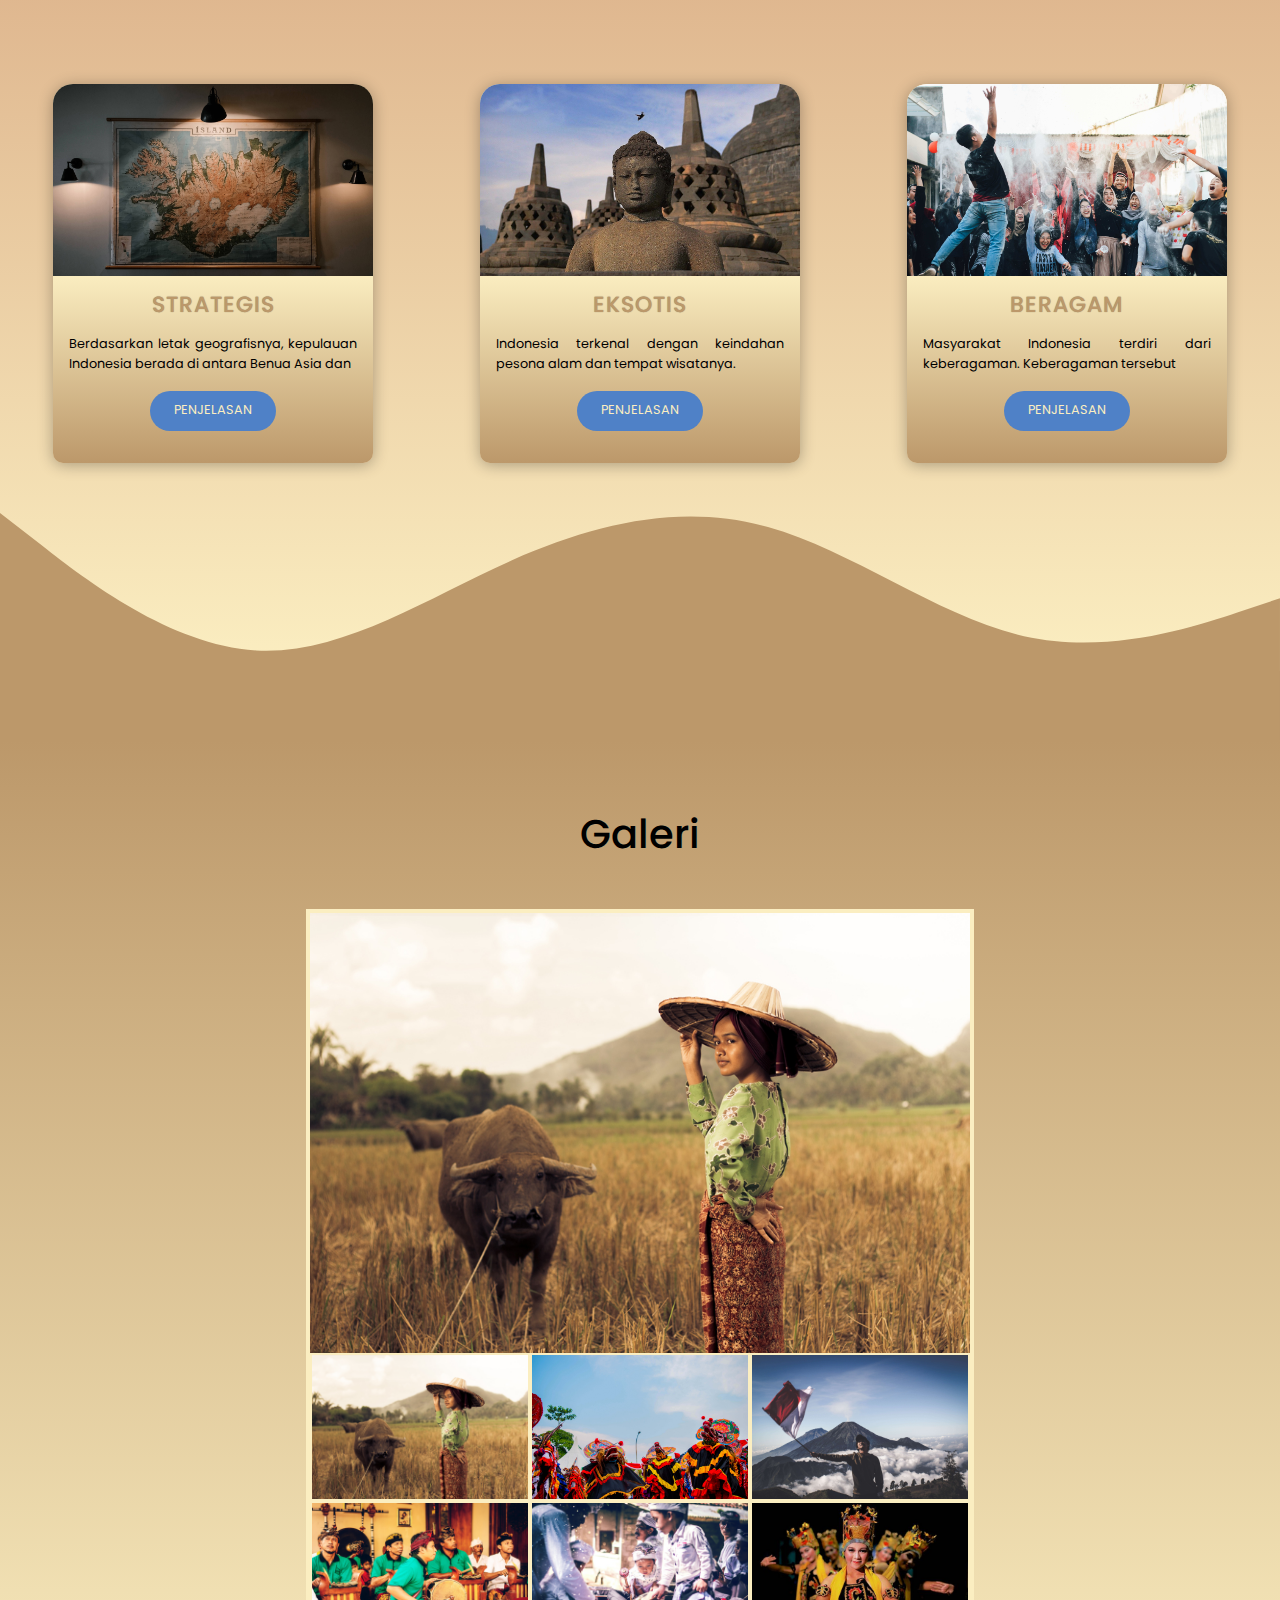
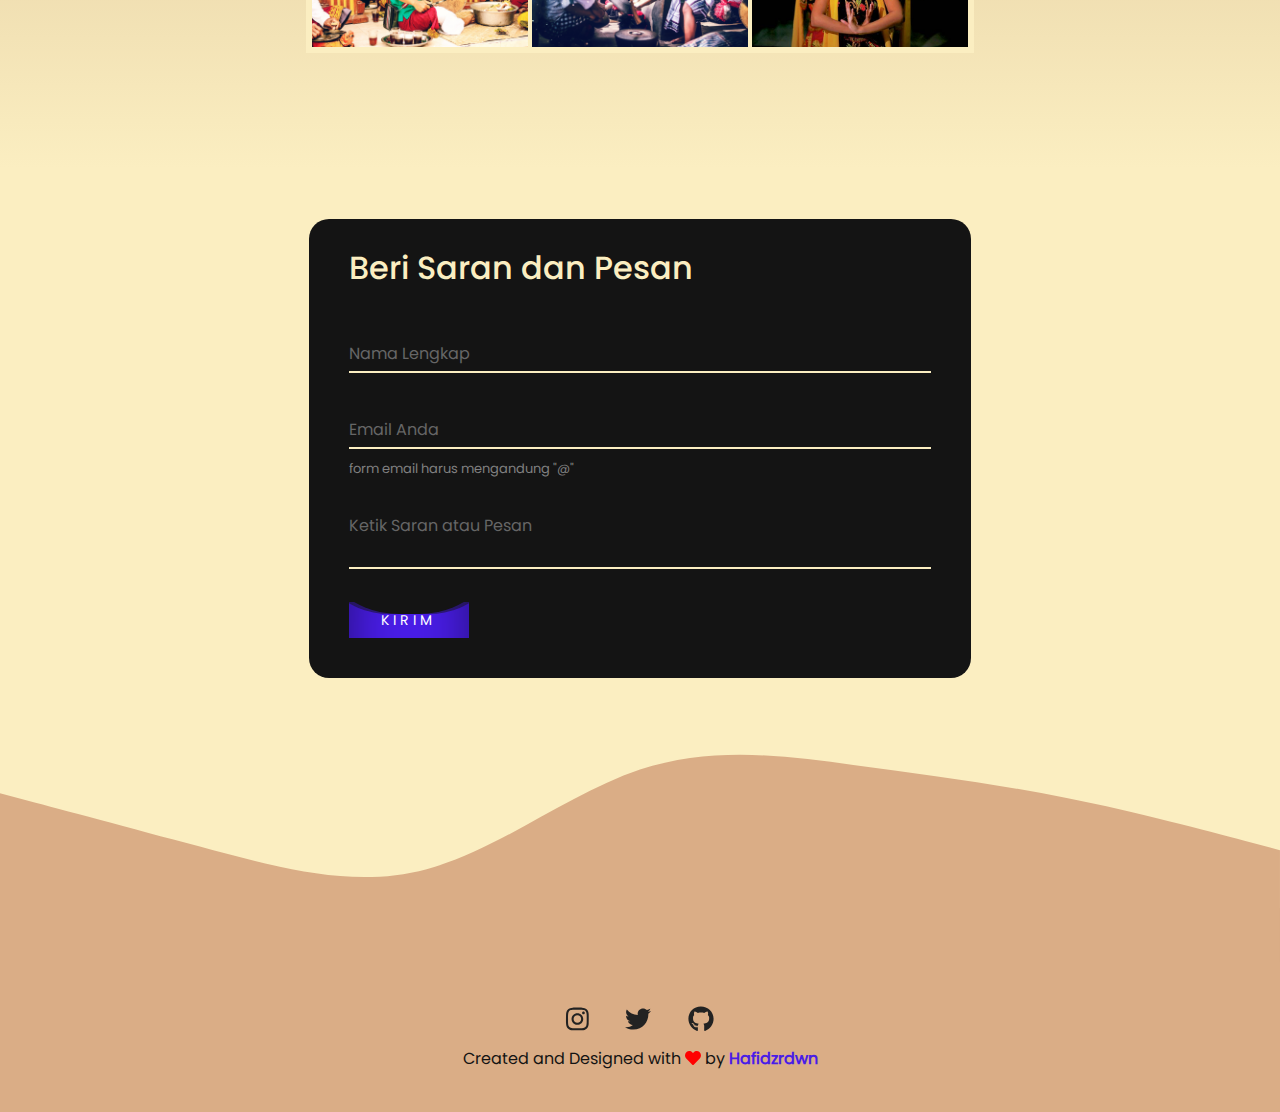
==== commit ab5e67e1: "Menambahkan fitur kirim messages form" ====
--- a/index.html
+++ b/index.html
@@ -224,26 +224,36 @@
       <div class="container">
         <div class="row justify-content-center">
           <div class="col-md-8">
+            <div class="my-alert alert alert-success alert-dismissible fade show d-none" role="alert">
+              <strong>Terimakasih!</strong> Pesan anda sudah kami terima
+              <button type="button" class="btn-close" data-bs-dismiss="alert" aria-label="Close"></button>
+            </div>
             <div class="messages-form">
               <h1 id="messages">Beri Saran dan Pesan</h1>
-              <form action="">
+              <form name="culturepedia-messages-form" autocomplete="off">
                 <div class="input-box">
-                  <input type="text" required="required" />
+                  <input type="text" required="required" name="nama"/>
                   <span>Nama Lengkap</span>
                 </div>
                 <div class="input-box">
-                  <input type="text" required="required" />
+                  <input type="text" required="required" name="email"/>
                   <span>Email Anda</span>
                 </div>
+                <p style="color: gray; font-size: 13px;">form email harus mengandung "@"</p>
                 <div class="input-box">
-                  <textarea required="required"></textarea>
+                  <textarea required="required" name="pesan"></textarea>
                   <span>Ketik Saran atau Pesan</span>
                 </div>
-                <div class="input-btn mt-3">
-                  <a href="#">
+                <div class=" input-btn mt-3">
+                  <a class="btn-Kirim" href="#">
                     <span>Kirim</span>
                     <div class="liquid"></div>
                   </a>
+                  <button type="submit">kirim</button>
+                  <button class="btn btn-loading d-none" type="button" >
+                    <span class="spinner-border spinner-border-sm" role="status" aria-hidden="true"></span>
+                    Loading...
+                  </button>
                 </div>
               </form>
             </div>
@@ -279,6 +289,28 @@
     <!-- END FOOTER -->
     <!-- My JS -->
     <script src="js/script.js"></script>
+
+    <script>
+      const scriptURL = 'https://script.google.com/macros/s/AKfycbxHQCCYHtJ8ablBdq-Srhg5JGQgHIyWXrQ5Wj_QXlQI1fbg7kexvSwSBNIIlcxP-w3W/exec'
+      const form = document.forms['culturepedia-messages-form']
+      const btnKirim = document.querySelector('.btn-Kirim');
+      const btnLoading = document.querySelector('.btn-loading');
+      const success = document.querySelector('.my-alert');
+    
+      form.addEventListener('submit', e => {
+        e.preventDefault()
+        btnLoading.classList.toggle('d-none');
+        btnKirim.classList.toggle('invisible');
+        fetch(scriptURL, { method: 'POST', body: new FormData(form)})
+          .then(response => {
+            btnLoading.classList.toggle('d-none');
+            btnKirim.classList.toggle('invisible');
+            success.classList.toggle('d-none');
+            form.reset()
+            console.log('Success!', response)})
+          .catch(error => console.error('Error!', error.message))
+      })
+    </script>
   </body>
 </html>
 
--- a/css/style.css
+++ b/css/style.css
@@ -359,7 +359,7 @@
 .slider section img {
   border-radius: 100%;
   margin-bottom: 5px;
-  width: 250px;
+  width: 150px;
   height: auto;
 }
 
@@ -643,6 +643,27 @@
   transform: translateY(-20px);
 }
 
+.input-btn {
+  position: relative;
+}
+
+.btn-loading {
+  background-color: #491de7;
+  position: absolute;
+  z-index: 3;
+  width: 120px;
+  position: absolute;
+  bottom: 1px;
+  padding: 6px 10px;
+  border: none;
+  border-radius: 0;
+  color: white;
+}
+
+.btn-loading:hover {
+  color: white;
+}
+
 .input-btn a {
   position: relative;
   padding: 6px 10px;
@@ -672,9 +693,6 @@
   box-shadow: inset 0 0 50px rgba(0, 0, 0, 0.5);
   transition: 0.5s;
 }
-.input-btn a:hover .liquid {
-  top: -70px;
-}
 
 .input-btn a .liquid::before,
 .input-btn a .liquid::after {
@@ -705,6 +723,16 @@
   100% {
     transform: translate(-20%, -75%) rotate(360deg);
   }
+}
+
+.input-btn button[type="submit"] {
+  width: 120px;
+  position: absolute;
+  bottom: 1px;
+  padding: 6px 10px;
+  z-index: 2;
+  border: none;
+  opacity: 0;
 }
 /* END MESSAGES SECTION */
 
@@ -946,6 +974,13 @@
     font-style: italic;
   }
 
+  .slider section img {
+    border-radius: 100%;
+    margin-bottom: 5px;
+    width: 250px;
+    height: auto;
+  }
+
   .gallery-section .gallery-item {
     width: 660px;
     margin: auto;
